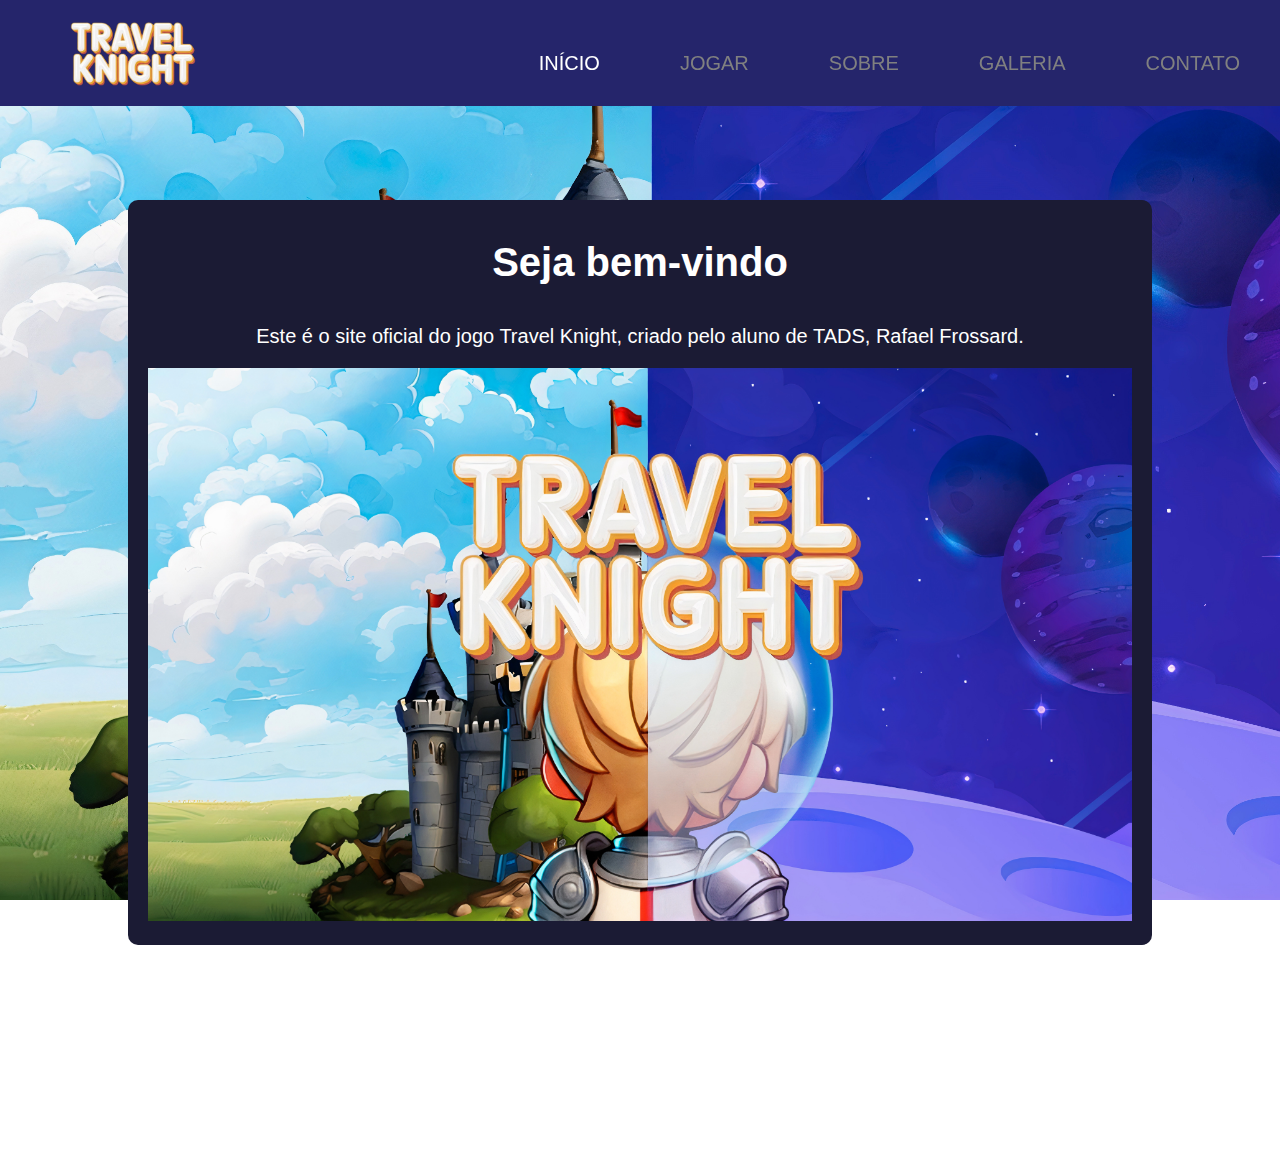
==== index.html @ 3951be1c "quase pronto, só falta jquery" ====
<!DOCTYPE html>
<html lang="pt-br">
<head>
    <meta charset="UTF-8">
    <meta name="viewport" content="width=device-width, initial-scale=1.0">
    <title>Travel Knight - Início</title>
    <link rel="icon" href="imagens/icon.PNG">
    <link rel="stylesheet" href="css/style.css">
    <link rel="stylesheet" href="css/all.min.css">
    <link rel="stylesheet" href="css/all.css">
    <link rel="stylesheet" href="https://cdnjs.cloudflare.com/ajax/libs/font-awesome/6.5.0/css/all.min.css">
    
    <link href="https://unpkg.com/aos@2.3.1/dist/aos.css" rel="stylesheet">
</head>
<body>
    <header>
        <img src="imagens/logo.png" alt="logo" class="logo" data-aos="zoom-in" data-aos-duration="1000">
        
        
        <nav class="header-nav" data-aos="fade-right" data-aos-duration="1000">
                <div class="col"><a href="index.html" title="home" class="active" style="color: white;">Início</a></div>
                <div class="col"><a href="jogar.html" title="jogar">jogar</a></div>
                <div class="col"><a href="sobre.html" title="sobre">Sobre</a></div>
                <div class="col"><a href="galeria.html" title="galeria">galeria</a></div>
                <div class="col"><a href="contato.html" title="contato">contato</a></div>
        </nav>
        <a href="javascript:mostrarmenu()" title="Menu" class="botao-nav">
            <i class="fa-solid fa-bars"></i>
        </a>
    </header>
    <main>
        <section class="inicio"  data-aos="fade-up" data-aos-duration="1000">
            <h1>Seja bem-vindo</h1>
            <p>Este é o site oficial do jogo Travel Knight, criado pelo aluno de TADS, Rafael Frossard.</p>
            <img src="imagens/capa.jpg" alt="capa" class="capa">
        </section>
    </main>
    <footer data-aos="fade-down" data-aos-duration="1000">
        <p>Desenvolvido por Rafael Frossard</p> <br>
        <a href="https://www.instagram.com/rafaelpnf/" title="instagram"><i class="fa-brands fa-instagram"></i></a>
    </footer>
    <script src="js/aos.js"></script>
    <script>
        function mostrarmenu() {
            $(".header-nav").toggle();
        }
    </script>
    <script src="https://unpkg.com/aos@2.3.1/dist/aos.js"></script>
    <script>
        AOS.init({
            once:true,
        });
    </script>
</body>
</html>
---- css/style.css ----
* {
    padding: 0;
    margin: 0;
    box-sizing: border-box;
    color: white;
    font-family: Roboto, Arial;
}

body {
    background-image: url(/imagens/fundo.jpg);
    background-size: cover;
    background-position: center;
    background-attachment: fixed;
    width: 100%;
}

header {
    background-color: rgb(37, 37, 107);
    width: 100%;
    position: fixed;
    z-index: 10;
    .botao-nav {
        display: none;
    }
    img {
        width: 13%;
        padding: 20px;
        margin-left: 50px;
        float: left;
    }
    nav {
        display: flex;
        flex-direction: row;
        float: right;
        text-transform: uppercase;
        padding-top: 37px;
        text-decoration: none;
        .col {
            padding: 15px;
            padding-inline: 40px;
            font-size: 20px;
            a {
                text-decoration: none;
                color: grey;
            }
            a:hover {
                color: white;
                font-size: larger;
                transition: 0.1s;
            }
        }
    }
}

main {
padding-top: 200px;
padding-bottom: 50px;
width: 80%;
margin-inline: auto;

    .inicio {
        padding: 20px;
        justify-content: center;
        background-color: rgb(27, 27, 52);
        border-radius: 10px;
        text-align: center;
        h1 {
            font-size: 40px;
        }
        p {
            font-size: 20px;
        }
        h1,p {
            padding: 20px;
        }
        img {
            width: 100%;
        }

    }
}

footer {
    background-color: rgb(16, 16, 35);
    padding: 50px;
    width: 100%;
    text-align: center;
    i {
        font-size: 25px;
    }
}

.main-jogar {
padding-top: 133px;
text-align: center;
}

.mobile-aviso {
    display: none;
}

.section-sobre {
    .texto {
        width: 70%;
        margin-inline: auto;
    }
}

.section-galeria {
    display: flex;
    flex-direction: row;
    flex-wrap: wrap;
    width: 100%;
    .col {
        width: 50%;
    img {
        width: 100%;
        padding: 10px;
    }
}
}

form {
    max-width: 500px;
    margin: 0 auto;
    padding: 30px;
    background-color: rgb(27, 27, 52);
    border-radius: 8px;
    box-shadow: 0 0 20px rgba(0, 0, 0, 0.3);
    color: white;
    label {
        display: block;
        margin: 15px 0 5px;
        font-size: 18px;
        color: white;
    }
    input {
        width: 100%;
        padding: 10px;
        margin-bottom: 20px;
        border-radius: 5px;
        background-color: rgba(255, 255, 255, 0.1);
        color: white;
        font-size: 16px;
    }
    button {
        background-color: rgb(37, 37, 107);
        color: white;
        padding: 12px 30px;
        border: none;
        border-radius: 4px;
        cursor: pointer;
        font-size: 16px;
        text-transform: uppercase;
        width: 100%;
    }
    button:hover {
        background-color: rgb(47, 47, 137);
    }
}

@media (max-width:480px) {
    header {
        display: flex;
        flex-direction: row;
        img {
            width: 50%;
            margin-left: 0;
        }
        .botao-nav {
            display: block;
            margin: auto;
            margin-right: 25px;
        }
    }
    header nav {
        display: none;
    }
    footer {
        position: fixed;
        bottom: 0;
    }
    iframe {
        display: none;
    }
    main {
        width: 80%;
        margin-bottom: 150px;
    }
    .mobile-aviso {
        display: block;
        width: 80%;
        margin-inline: auto;
        text-align: center;
        background-color: rgb(27, 27, 52);
        padding: 20px;
        border-radius: 10px;
        margin-bottom: 150px;
        h2,p {
        margin-inline: auto;
        text-align: center;
        }
        h2 {
            font-size: 40px;
        }
        p {
            font-size: 20px;
        }
    }
    .main-jogar {
        width: 100%;
        padding-top: 200px;
    }
    .main-sobre {
        width: 80%;
        margin-bottom: 150px;
        .section-sobre {
            padding: 0;
            padding-block: 20px;
        h2 {
           font-size: 40px;
        }
        p {
            font-size: 20px;
            padding: 0;
        }
    }
}
.section-galeria {
    flex-direction: column;
    .col{
        margin: 0;
        padding: 0;
        width: 100%;
    img {
        width: 100%;
        margin: 0;
        padding: 0;
    }
}
}
.main-galeria {
    margin-top: 0;
    padding-top: 150px;
}
.main-contato {
    padding-top: 150px;
}
}
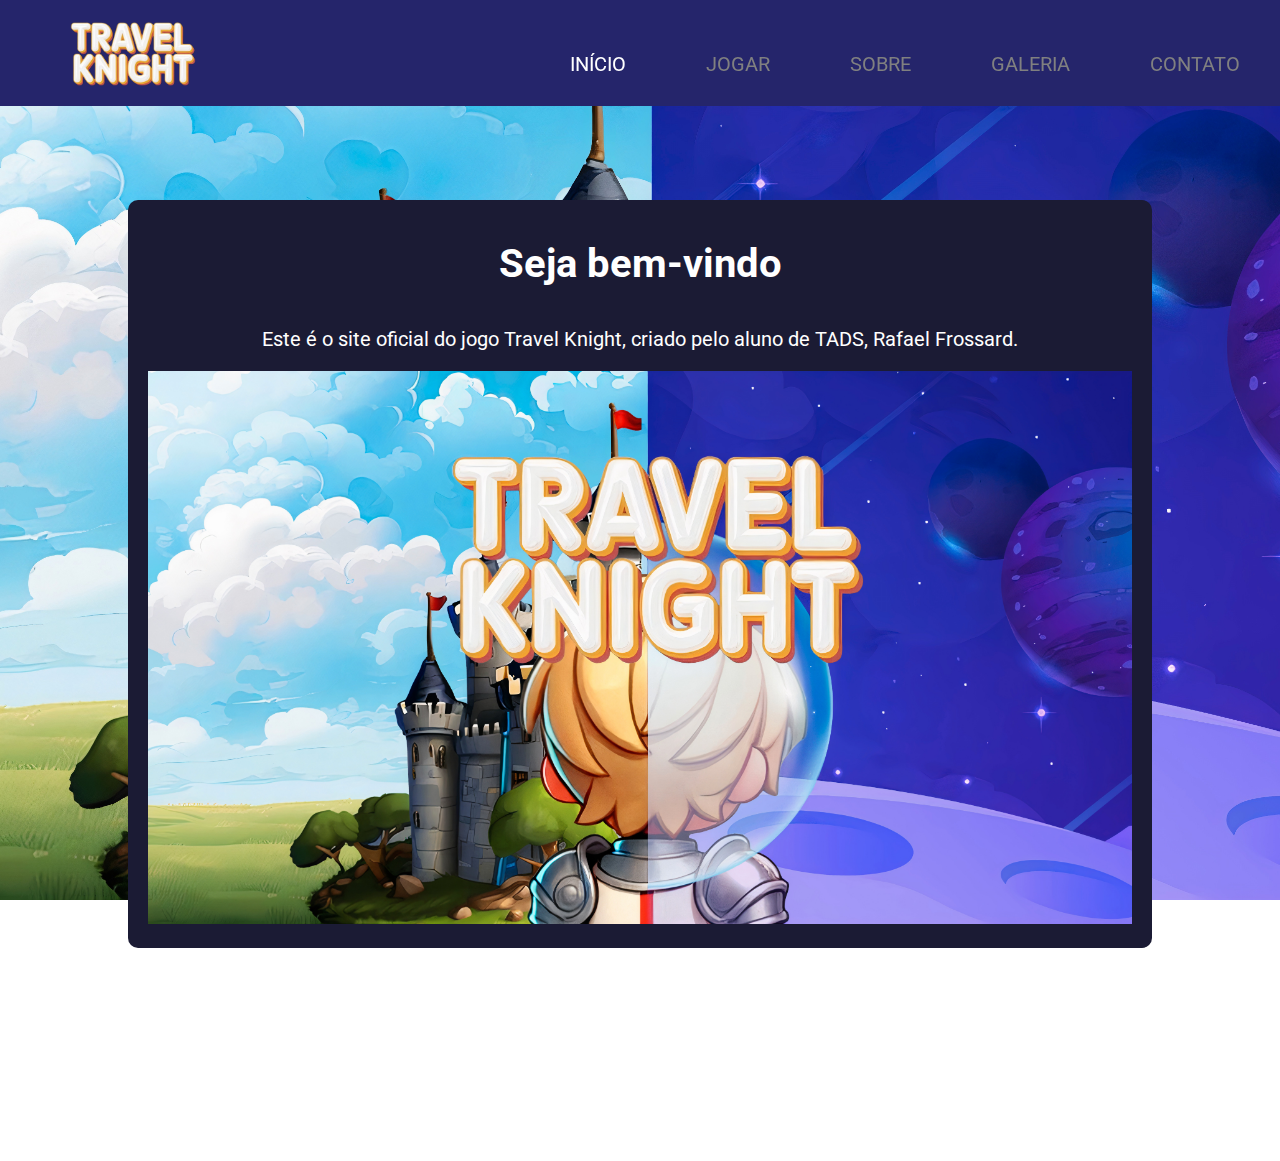
==== commit 81dbcf0b: "ajustes de links" ====
--- a/index.html
+++ b/index.html
@@ -1,55 +1,80 @@
 <!DOCTYPE html>
 <html lang="pt-br">
-<head>
-    <meta charset="UTF-8">
-    <meta name="viewport" content="width=device-width, initial-scale=1.0">
+  <head>
+    <meta charset="UTF-8" />
+    <meta name="viewport" content="width=device-width, initial-scale=1.0" />
     <title>Travel Knight - Início</title>
-    <link rel="icon" href="imagens/icon.PNG">
-    <link rel="stylesheet" href="css/style.css">
-    <link rel="stylesheet" href="css/all.min.css">
-    <link rel="stylesheet" href="css/all.css">
-    <link rel="stylesheet" href="https://cdnjs.cloudflare.com/ajax/libs/font-awesome/6.5.0/css/all.min.css">
-    
-    <link href="https://unpkg.com/aos@2.3.1/dist/aos.css" rel="stylesheet">
-</head>
-<body>
+    <link rel="icon" href="imagens/icon.PNG" />
+    <link rel="stylesheet" href="css/style.css" />
+    <link rel="stylesheet" href="css/all.min.css" />
+    <link rel="stylesheet" href="css/all.css" />
+    <link
+      rel="stylesheet"
+      href="https://cdnjs.cloudflare.com/ajax/libs/font-awesome/6.5.0/css/all.min.css"
+    />
+    <link rel="preconnect" href="https://fonts.googleapis.com">
+    <link rel="preconnect" href="https://fonts.gstatic.com" crossorigin>
+    <link href="https://fonts.googleapis.com/css2?family=Roboto:ital,wght@0,100..900;1,100..900&display=swap" rel="stylesheet">
+    <link href="https://unpkg.com/aos@2.3.1/dist/aos.css" rel="stylesheet" />
+  </head>
+
+  <body>
     <header>
-        <img src="imagens/logo.png" alt="logo" class="logo" data-aos="zoom-in" data-aos-duration="1000">
-        
-        
-        <nav class="header-nav" data-aos="fade-right" data-aos-duration="1000">
-                <div class="col"><a href="index.html" title="home" class="active" style="color: white;">Início</a></div>
-                <div class="col"><a href="jogar.html" title="jogar">jogar</a></div>
-                <div class="col"><a href="sobre.html" title="sobre">Sobre</a></div>
-                <div class="col"><a href="galeria.html" title="galeria">galeria</a></div>
-                <div class="col"><a href="contato.html" title="contato">contato</a></div>
-        </nav>
-        <a href="javascript:mostrarmenu()" title="Menu" class="botao-nav">
-            <i class="fa-solid fa-bars"></i>
-        </a>
+      <img
+        src="imagens/logo.png"
+        alt="logo"
+        class="logo"
+        data-aos="zoom-in"
+        data-aos-duration="1000"
+      />
+      <a href="javascript:mostrarmenu()" title="Menu" class="botao-nav">
+        <i class="fa-solid fa-bars"></i>
+      </a>
+      <nav class="header-nav" data-aos="fade-right" data-aos-duration="1000">
+        <div class="col">
+          <a href="index.html" title="home" style="color: white"
+            >Início</a
+          >
+        </div>
+        <div class="col"><a href="jogar.html" title="jogar">jogar</a></div>
+        <div class="col"><a href="sobre.html" title="sobre">Sobre</a></div>
+        <div class="col">
+          <a href="galeria.html" title="galeria">galeria</a>
+        </div>
+        <div class="col">
+          <a href="contato.html" title="contato">contato</a>
+        </div>
+      </nav>
     </header>
     <main>
-        <section class="inicio"  data-aos="fade-up" data-aos-duration="1000">
-            <h1>Seja bem-vindo</h1>
-            <p>Este é o site oficial do jogo Travel Knight, criado pelo aluno de TADS, Rafael Frossard.</p>
-            <img src="imagens/capa.jpg" alt="capa" class="capa">
-        </section>
+      <section class="inicio" data-aos="fade-up" data-aos-duration="1000">
+        <h1>Seja bem-vindo</h1>
+        <p>
+          Este é o site oficial do jogo Travel Knight, criado pelo aluno de
+          TADS, Rafael Frossard.
+        </p>
+        <img src="imagens/capa.jpg" alt="capa" class="capa" />
+      </section>
     </main>
     <footer data-aos="fade-down" data-aos-duration="1000">
-        <p>Desenvolvido por Rafael Frossard</p> <br>
-        <a href="https://www.instagram.com/rafaelpnf/" title="instagram"><i class="fa-brands fa-instagram"></i></a>
+      <p>Desenvolvido por Rafael Frossard</p>
+      <br />
+      <a href="https://www.instagram.com/rafaelpnf/" title="instagram"
+        ><i class="fa-brands fa-instagram"></i
+      ></a>
     </footer>
+    <script src="https://code.jquery.com/jquery-3.6.0.min.js"></script>
+    <script>
+      function mostrarmenu() {
+        $("header nav").toggle(".esconder");
+      }
+    </script>
     <script src="js/aos.js"></script>
-    <script>
-        function mostrarmenu() {
-            $(".header-nav").toggle();
-        }
-    </script>
     <script src="https://unpkg.com/aos@2.3.1/dist/aos.js"></script>
     <script>
-        AOS.init({
-            once:true,
-        });
+      AOS.init({
+        once: true,
+      });
     </script>
-</body>
-</html>+  </body>
+</html>
--- a/css/style.css
+++ b/css/style.css
@@ -7,27 +7,31 @@
 }
 
 body {
-    background-image: url(/imagens/fundo.jpg);
+    background-image: url(../imagens/fundo.jpg);
     background-size: cover;
     background-position: center;
     background-attachment: fixed;
     width: 100%;
 }
 
+/*header*/
 header {
     background-color: rgb(37, 37, 107);
     width: 100%;
+    z-index: 10;
     position: fixed;
-    z-index: 10;
+
     .botao-nav {
         display: none;
     }
+
     img {
         width: 13%;
         padding: 20px;
         margin-left: 50px;
         float: left;
     }
+
     nav {
         display: flex;
         flex-direction: row;
@@ -35,14 +39,17 @@
         text-transform: uppercase;
         padding-top: 37px;
         text-decoration: none;
+
         .col {
             padding: 15px;
             padding-inline: 40px;
             font-size: 20px;
+
             a {
                 text-decoration: none;
                 color: grey;
             }
+
             a:hover {
                 color: white;
                 font-size: larger;
@@ -52,11 +59,12 @@
     }
 }
 
+/*main*/
 main {
-padding-top: 200px;
-padding-bottom: 50px;
-width: 80%;
-margin-inline: auto;
+    padding-top: 200px;
+    padding-bottom: 50px;
+    width: 80%;
+    margin-inline: auto;
 
     .inicio {
         padding: 20px;
@@ -64,15 +72,20 @@
         background-color: rgb(27, 27, 52);
         border-radius: 10px;
         text-align: center;
+
         h1 {
             font-size: 40px;
         }
+
         p {
             font-size: 20px;
         }
-        h1,p {
+
+        h1,
+        p {
             padding: 20px;
         }
+
         img {
             width: 100%;
         }
@@ -80,19 +93,9 @@
     }
 }
 
-footer {
-    background-color: rgb(16, 16, 35);
-    padding: 50px;
-    width: 100%;
+.main-jogar {
+    padding-top: 133px;
     text-align: center;
-    i {
-        font-size: 25px;
-    }
-}
-
-.main-jogar {
-padding-top: 133px;
-text-align: center;
 }
 
 .mobile-aviso {
@@ -111,13 +114,15 @@
     flex-direction: row;
     flex-wrap: wrap;
     width: 100%;
+
     .col {
         width: 50%;
-    img {
-        width: 100%;
-        padding: 10px;
-    }
-}
+
+        img {
+            width: 100%;
+            padding: 10px;
+        }
+    }
 }
 
 form {
@@ -128,12 +133,13 @@
     border-radius: 8px;
     box-shadow: 0 0 20px rgba(0, 0, 0, 0.3);
     color: white;
+
     label {
-        display: block;
         margin: 15px 0 5px;
         font-size: 18px;
         color: white;
     }
+
     input {
         width: 100%;
         padding: 10px;
@@ -143,6 +149,7 @@
         color: white;
         font-size: 16px;
     }
+
     button {
         background-color: rgb(37, 37, 107);
         color: white;
@@ -154,39 +161,80 @@
         text-transform: uppercase;
         width: 100%;
     }
+
     button:hover {
         background-color: rgb(47, 47, 137);
     }
 }
 
+.esconder {
+    display: none;
+}
+
+/*footer*/
+footer {
+    background-color: rgb(16, 16, 35);
+    padding: 50px;
+    width: 100%;
+    text-align: center;
+
+    i {
+        font-size: 25px;
+    }
+}
+
 @media (max-width:480px) {
+
+    /*header*/
     header {
         display: flex;
         flex-direction: row;
+        flex-wrap: wrap;
+        margin-inline: auto;
+
         img {
             width: 50%;
             margin-left: 0;
         }
+
         .botao-nav {
             display: block;
             margin: auto;
-            margin-right: 25px;
-        }
-    }
+            padding-left: 125px;
+            width: 50%;
+            font-size: 40px;
+        }
+    }
+
     header nav {
         display: none;
-    }
-    footer {
-        position: fixed;
-        bottom: 0;
-    }
-    iframe {
-        display: none;
-    }
+        flex-direction: column;
+        width: 100%;
+
+        .col {
+            width: 100%;
+            text-align: center;
+        }
+    }
+
+    /*main*/
+
     main {
         width: 80%;
         margin-bottom: 150px;
     }
+
+
+    .main-jogar {
+        width: 100%;
+        padding-top: 200px;
+    }
+
+    iframe {
+        display: none;
+    }
+
+
     .mobile-aviso {
         display: block;
         width: 80%;
@@ -196,54 +244,70 @@
         padding: 20px;
         border-radius: 10px;
         margin-bottom: 150px;
-        h2,p {
-        margin-inline: auto;
-        text-align: center;
-        }
+
+        h2,
+        p {
+            margin-inline: auto;
+            text-align: center;
+        }
+
         h2 {
             font-size: 40px;
         }
+
         p {
             font-size: 20px;
         }
     }
-    .main-jogar {
-        width: 100%;
-        padding-top: 200px;
-    }
+
     .main-sobre {
         width: 80%;
         margin-bottom: 150px;
+
         .section-sobre {
             padding: 0;
             padding-block: 20px;
-        h2 {
-           font-size: 40px;
-        }
-        p {
-            font-size: 20px;
+
+            h2 {
+                font-size: 40px;
+            }
+
+            p {
+                font-size: 20px;
+                padding: 0;
+            }
+        }
+    }
+
+    .main-galeria {
+        margin-top: 0;
+        padding-top: 150px;
+    }
+
+    .section-galeria {
+        flex-direction: column;
+
+        .col {
+            margin: 0;
             padding: 0;
-        }
-    }
-}
-.section-galeria {
-    flex-direction: column;
-    .col{
-        margin: 0;
-        padding: 0;
-        width: 100%;
-    img {
-        width: 100%;
-        margin: 0;
-        padding: 0;
-    }
-}
-}
-.main-galeria {
-    margin-top: 0;
-    padding-top: 150px;
-}
-.main-contato {
-    padding-top: 150px;
-}
+            width: 100%;
+
+            img {
+                width: 100%;
+                margin: 0;
+                padding: 0;
+            }
+        }
+    }
+
+
+    .main-contato {
+        padding-top: 150px;
+    }
+
+    /*footer*/
+    footer {
+        position: fixed;
+        bottom: 0;
+    }
 }